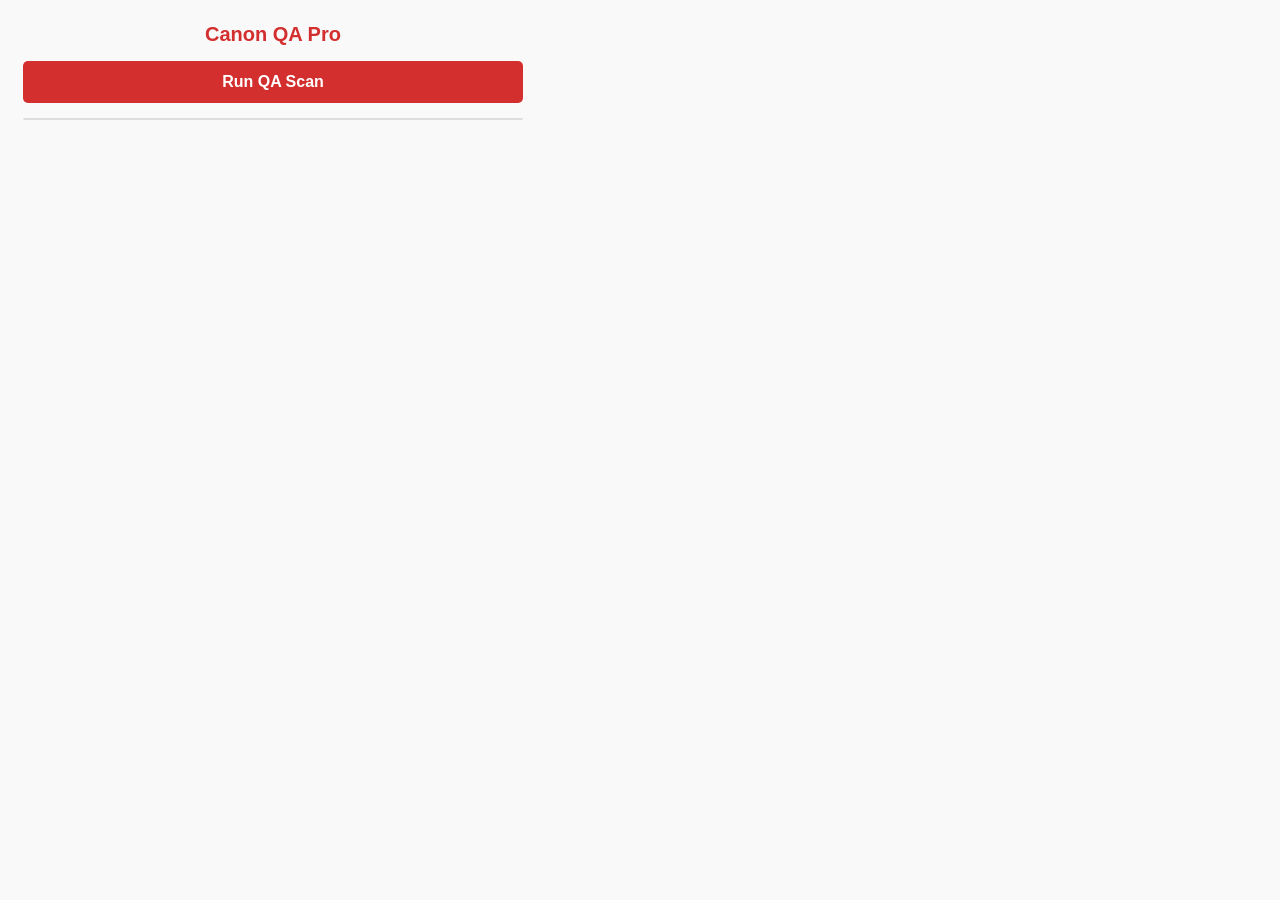
==== canon-qa-pro/popup.html @ e9159a89 "This commit delivers a configurable browser extension framework for performing detailed QA checks. A" ====
<!DOCTYPE html>
<html>
<head>
  <title>Canon QA Pro</title>
  <link rel="stylesheet" type="text/css" href="style.css">
</head>
<body>
  <h1>Canon QA Pro</h1>
  <button id="scan-button">Run QA Scan</button>

  <div id="loader">
    <div class="spinner"></div>
    <p>Scanning page... This may take a moment.</p>
  </div>

  <div id="report-container">
    <!-- The QA report will be dynamically generated here -->
  </div>

  <script src="popup.js"></script>
</body>
</html>
---- canon-qa-pro/style.css ----
body {
  font-family: 'Segoe UI', Tahoma, Geneva, Verdana, sans-serif;
  background-color: #f9f9f9;
  width: 500px;
  padding: 15px;
  color: #333;
}

h1 {
  font-size: 20px;
  text-align: center;
  margin: 0 0 15px 0;
  color: #d32f2f; /* Canon Red */
}

#scan-button {
  width: 100%;
  padding: 12px;
  font-size: 16px;
  font-weight: bold;
  cursor: pointer;
  background-color: #d32f2f;
  color: white;
  border: none;
  border-radius: 5px;
  transition: background-color 0.3s;
}

#scan-button:hover {
  background-color: #b71c1c;
}

#scan-button:disabled {
  background-color: #ccc;
  cursor: not-allowed;
}

#report-container {
  margin-top: 15px;
  background-color: #fff;
  border: 1px solid #ddd;
  border-radius: 5px;
  max-height: 500px;
  overflow-y: auto;
}

.report-section {
  border-bottom: 1px solid #eee;
}

.section-header {
  background-color: #f1f1f1;
  padding: 10px;
  cursor: pointer;
  font-weight: bold;
  display: flex;
  justify-content: space-between;
  align-items: center;
}

.section-header:hover {
  background-color: #e9e9e9;
}

.section-title {
  display: flex;
  align-items: center;
}

.status-icon {
  width: 15px;
  height: 15px;
  border-radius: 50%;
  margin-right: 10px;
}

.status-pass { background-color: #4CAF50; }
.status-fail { background-color: #f44336; }
.status-warn { background-color: #ff9800; }
.status-info { background-color: #2196F3; }
.status-pending { background-color: #9E9E9E; }


.section-content {
  padding: 10px;
  display: none; /* Hidden by default */
}

.section-content ul {
  list-style-type: none;
  padding-left: 15px;
  margin: 0;
}

.section-content li {
  padding: 5px 0;
  border-bottom: 1px dashed #eee;
}

.section-content li:last-child {
  border-bottom: none;
}

.link-status {
  font-weight: bold;
}

.link-status-ok { color: #4CAF50; }
.link-status-broken { color: #f44336; }

.sub-item {
    margin-left: 20px;
    padding: 3px 0;
}
.sub-item-header {
    font-weight: bold;
}

.arrow {
  border: solid #555;
  border-width: 0 2px 2px 0;
  display: inline-block;
  padding: 3px;
  transform: rotate(45deg);
  transition: transform 0.3s;
}

.section-header.open .arrow {
  transform: rotate(-135deg);
}

#loader {
  text-align: center;
  padding: 20px;
  display: none; /* Hidden by default */
}

.spinner {
  border: 4px solid #f3f3f3;
  border-radius: 50%;
  border-top: 4px solid #d32f2f;
  width: 30px;
  height: 30px;
  animation: spin 1s linear infinite;
  margin: 0 auto 10px auto;
}

@keyframes spin {
  0% { transform: rotate(0deg); }
  100% { transform: rotate(360deg); }
}
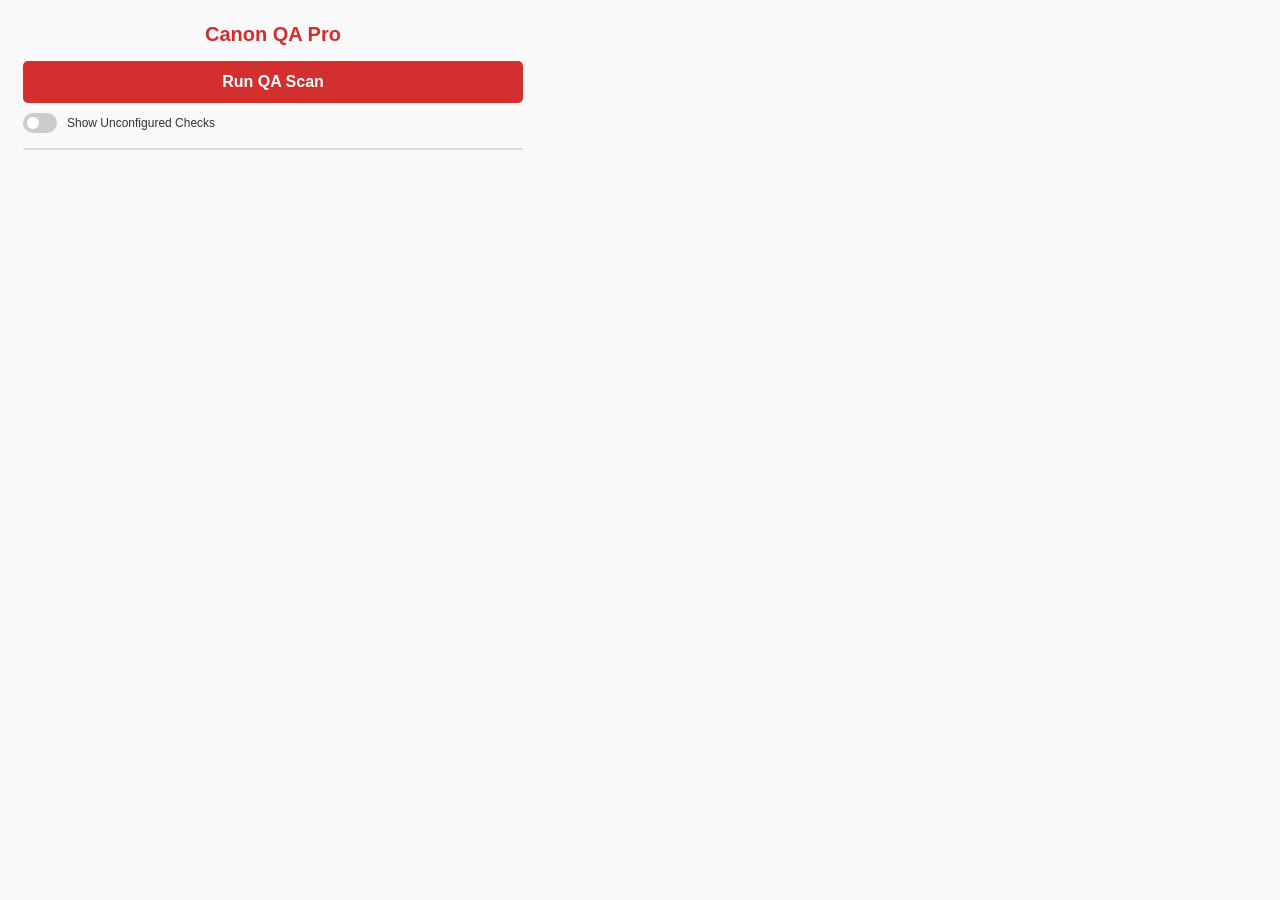
==== commit b6ae3062: "This commit delivers the final, advanced version of the "Canon QA Pro" browser extension. This versi" ====
--- a/canon-qa-pro/popup.html
+++ b/canon-qa-pro/popup.html
@@ -7,6 +7,14 @@
 <body>
   <h1>Canon QA Pro</h1>
   <button id="scan-button">Run QA Scan</button>
+
+  <div class="controls">
+    <label class="switch">
+      <input type="checkbox" id="toggle-unconfigured">
+      <span class="slider"></span>
+    </label>
+    <label for="toggle-unconfigured">Show Unconfigured Checks</label>
+  </div>
 
   <div id="loader">
     <div class="spinner"></div>
--- a/canon-qa-pro/style.css
+++ b/canon-qa-pro/style.css
@@ -148,4 +148,57 @@
 @keyframes spin {
   0% { transform: rotate(0deg); }
   100% { transform: rotate(360deg); }
+}
+
+.controls {
+  display: flex;
+  align-items: center;
+  margin-top: 10px;
+  font-size: 12px;
+}
+
+.switch {
+  position: relative;
+  display: inline-block;
+  width: 34px;
+  height: 20px;
+  margin-right: 10px;
+}
+
+.switch input {
+  opacity: 0;
+  width: 0;
+  height: 0;
+}
+
+.slider {
+  position: absolute;
+  cursor: pointer;
+  top: 0;
+  left: 0;
+  right: 0;
+  bottom: 0;
+  background-color: #ccc;
+  transition: .4s;
+  border-radius: 20px;
+}
+
+.slider:before {
+  position: absolute;
+  content: "";
+  height: 12px;
+  width: 12px;
+  left: 4px;
+  bottom: 4px;
+  background-color: white;
+  transition: .4s;
+  border-radius: 50%;
+}
+
+input:checked + .slider {
+  background-color: #d32f2f;
+}
+
+input:checked + .slider:before {
+  transform: translateX(14px);
 }
